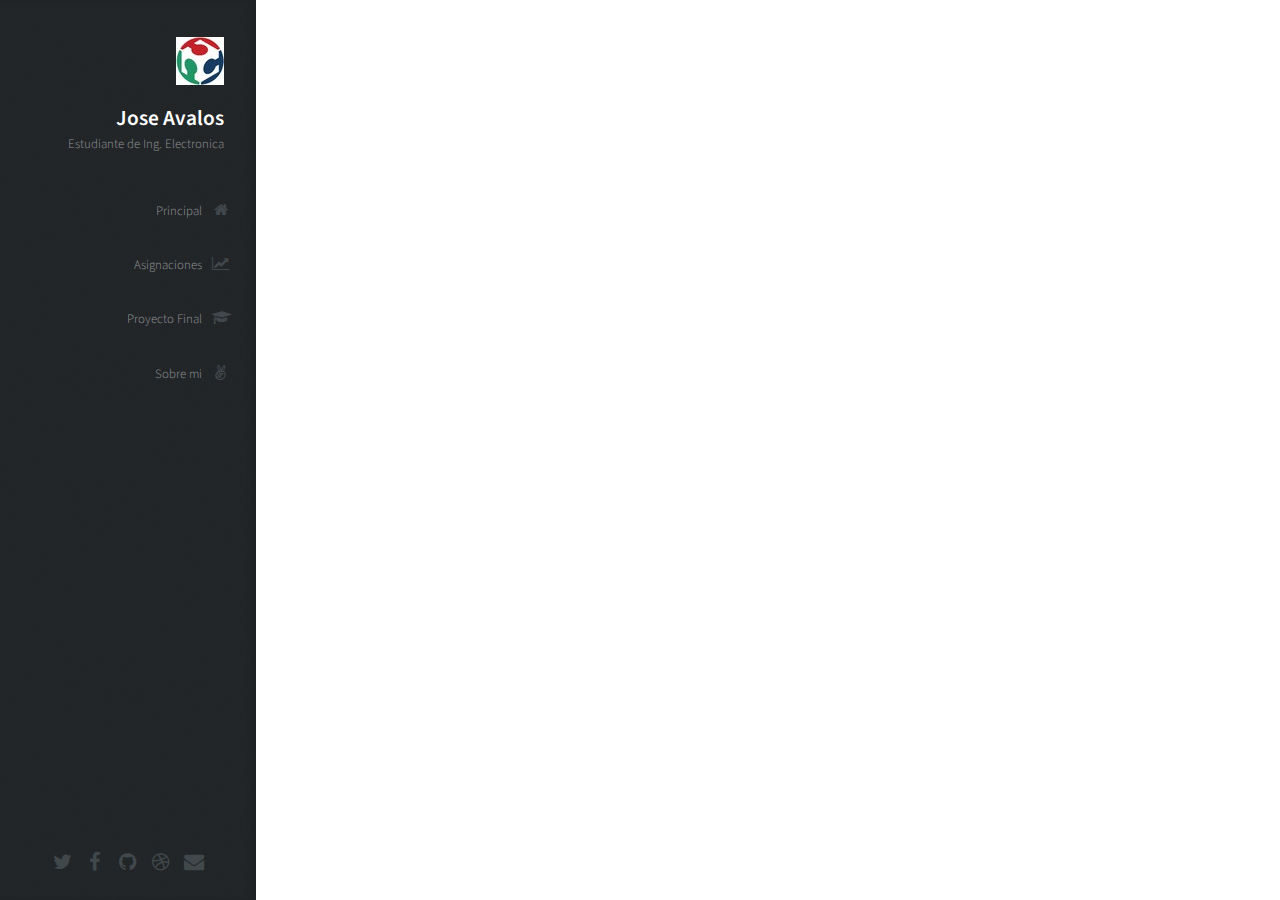
==== Utec_Academy/S_1.html @ 87f4097e "P13" ====
<!DOCTYPE HTML>
<html>
	<head>
		<title>Academy UTEC</title>
		<link rel="shortcut icon" href="./icono.ico">
		<meta http-equiv="content-type" content="text/html; charset=utf-8" />
		<meta name="description" content="" />
		<meta name="keywords" content="" />
		<!--[if lte IE 8]><script src="css/ie/html5shiv.js"></script><![endif]-->
		<script src="js/jquery.min.js"></script>
		<script src="js/jquery.scrolly.min.js"></script>
		<script src="js/jquery.scrollzer.min.js"></script>
		<script src="js/skel.min.js"></script>
		<script src="js/skel-layers.min.js"></script>
		<script src="js/init.js"></script>
		<noscript>
			<link rel="stylesheet" href="css/skel.css" />
			<link rel="stylesheet" href="css/style.css" />
			<link rel="stylesheet" href="css/style-wide.css" />
		</noscript>
		<!--[if lte IE 9]><link rel="stylesheet" href="css/ie/v9.css" /><![endif]-->
		<!--[if lte IE 8]><link rel="stylesheet" href="css/ie/v8.css" /><![endif]-->
	</head>
	<body>


		<!-- Header -->
			<div id="header" class="skel-layers-fixed">
				<div class="top">

					<!-- Logo FABLAB -->
						<div id="logo">
							<span class="image avatar48"><img src="images/avatar.jpg" alt="" /></span>
							<h1 id="title">Jose Avalos</h1>
							<p>Estudiante de Ing. Electronica</p>
						</div>



					<!-- Barra-->
						<nav id="nav">
							<ul>
								<li><a href="./index.html #top " id="top-link" class="skel-layers-ignoreHref"><span class="icon fa-home">Principal</span></a></li>
								<li><a href="./index.html #portfolio" id="portfolio-link" class="skel-layers-ignoreHref"><span class="icon fa-line-chart">Asignaciones</span></a></li>
								<li><a href="./index.html #about" id="about-link" class="skel-layers-ignoreHref"><span class="icon fa-graduation-cap">Proyecto Final</span></a></li>
								<li><a href="./index.html #contact" id="contact-link" class="skel-layers-ignoreHref"><span class="icon fa-angellist ">Sobre mi</span></a></li>
							</ul>
					</nav>
				</div>
			<div class="bottom">

					<!-- Social Icons -->
						<ul class="icons">
							<li><a href="https://twitter.com/javalos20?lang=es" target="_blank" class="icon fa-twitter"><span class="label">Twitter</span></a></li>
							<li><a href="https://www.facebook.com/jose.avalosvilla.5" target="_blank" class="icon fa-facebook"><span class="label">Facebook</span></a></li>
							<li><a href="https://github.com/JoseAvalos" target="_blank" class="icon fa-github"><span class="label">Github</span></a></li>
							<li><a href="#" class="icon fa-dribbble"><span class="label">Dribbble</span></a></li>
							<li><a href="#" class="icon fa-envelope"><span class="label">Email</span></a></li>
						</ul>
				
				</div>
			
			</div>


		

	</body>
</html>
---- Utec_Academy/css/skel.css ----
/* Resets (http://meyerweb.com/eric/tools/css/reset/ | v2.0 | 20110126 | License: none (public domain)) */

	html,body,div,span,applet,object,iframe,h1,h2,h3,h4,h5,h6,p,blockquote,pre,a,abbr,acronym,address,big,cite,code,del,dfn,em,img,ins,kbd,q,s,samp,small,strike,strong,sub,sup,tt,var,b,u,i,center,dl,dt,dd,ol,ul,li,fieldset,form,label,legend,table,caption,tbody,tfoot,thead,tr,th,td,article,aside,canvas,details,embed,figure,figcaption,footer,header,hgroup,menu,nav,output,ruby,section,summary,time,mark,audio,video{margin:0;padding:0;border:0;font-size:100%;font:inherit;vertical-align:baseline;}article,aside,details,figcaption,figure,footer,header,hgroup,menu,nav,section{display:block;}body{line-height:1;}ol,ul{list-style:none;}blockquote,q{quotes:none;}blockquote:before,blockquote:after,q:before,q:after{content:'';content:none;}table{border-collapse:collapse;border-spacing:0;}body{-webkit-text-size-adjust:none}

/* Box Model */

	*, *:before, *:after {
		-moz-box-sizing: border-box;
		-webkit-box-sizing: border-box;
		box-sizing: border-box;
	}

/* Container */

	.container {
		margin-left: auto;
		margin-right: auto;
		
		/* width: (containers) */
		width: 1200px;
	}

	/* Modifiers */

		/* 125% */
			.container.\31 25\25 {
				width: 100%;
				
				/* max-width: (containers * 1.25) */
				max-width: 1500px;

				/* min-width: (containers) */
				min-width: 1200px;
			}

		/* 75% */
			.container.\37 5\25 {
				
				/* width: (containers * 0.75) */
				width: 900px;

			}

		/* 50% */
			.container.\35 0\25 {
				
				/* width: (containers * 0.50) */
				width: 600px;

			}

		/* 25% */
			.container.\32 5\25 {
				
				/* width: (containers * 0.25) */
				width: 300px;

			}

/* Grid */

	.row {
		border-bottom: solid 1px transparent;
	}

	.row > * {
		float: left;
	}
	
	.row:after, .row:before {
		content: '';
		display: block;
		clear: both;
		height: 0;
	}
	
	.row.uniform > * > :first-child {
		margin-top: 0;
	}
	
	.row.uniform > * > :last-child {
		margin-bottom: 0;
	}

	/* Gutters */

		/* Normal */
		
			.row > * {
				/* padding: (gutters.horizontal) 0 0 (gutters.vertical) */
				padding: 40px 0 0 40px;
			}

			.row {
				/* margin: -(gutters.horizontal) 0 -1px -(gutters.vertical) */
				margin: -40px 0 -1px -40px;
			}
			
			.row.uniform > * {
				/* padding: (gutters.vertical) 0 0 (gutters.vertical) */
				padding: 40px 0 0 40px;
			}

			.row.uniform {
				/* margin: -(gutters.vertical) 0 -1px -(gutters.vertical) */
				margin: -40px 0 -1px -40px;
			}
			
		/* 200% */
		
			.row.\32 00\25 > * {
				/* padding: (gutters.horizontal) 0 0 (gutters.vertical) */
				padding: 80px 0 0 80px;
			}

			.row.\32 00\25 {
				/* margin: -(gutters.horizontal) 0 -1px -(gutters.vertical) */
				margin: -80px 0 -1px -80px;
			}

			.row.uniform.\32 00\25 > * {
				/* padding: (gutters.vertical) 0 0 (gutters.vertical) */
				padding: 80px 0 0 80px;
			}

			.row.uniform.\32 00\25 {
				/* margin: -(gutters.vertical) 0 -1px -(gutters.vertical) */
				margin: -80px 0 -1px -80px;
			}

		/* 150% */
		
			.row.\31 50\25 > * {
				/* padding: (gutters.horizontal) 0 0 (gutters.vertical) */
				padding: 60px 0 0 60px;
			}

			.row.\31 50\25 {
				/* margin: -(gutters.horizontal) 0 -1px -(gutters.vertical) */
				margin: -60px 0 -1px -60px;
			}

			.row.uniform.\31 50\25 > * {
				/* padding: (gutters.vertical) 0 0 (gutters.vertical) */
				padding: 60px 0 0 60px;
			}

			.row.uniform.\31 50\25 {
				/* margin: -(gutters.vertical) 0 -1px -(gutters.vertical) */
				margin: -60px 0 -1px -60px;
			}

		/* 50% */
		
			.row.\35 0\25 > * {
				/* padding: (gutters.horizontal) 0 0 (gutters.vertical) */
				padding: 20px 0 0 20px;
			}

			.row.\35 0\25 {
				/* margin: -(gutters.horizontal) 0 -1px -(gutters.vertical) */
				margin: -20px 0 -1px -20px;
			}

			.row.uniform.\35 0\25 > * {
				/* padding: (gutters.vertical) 0 0 (gutters.vertical) */
				padding: 20px 0 0 20px;
			}

			.row.uniform.\35 0\25 {
				/* margin: -(gutters.vertical) 0 -1px -(gutters.vertical) */
				margin: -20px 0 -1px -20px;
			}

		/* 25% */
		
			.row.\32 5\25 > * {
				/* padding: (gutters.horizontal) 0 0 (gutters.vertical) */
				padding: 10px 0 0 10px;
			}

			.row.\32 5\25 {
				/* margin: -(gutters.horizontal) 0 -1px -(gutters.vertical) */
				margin: -10px 0 -1px -10px;
			}

			.row.uniform.\32 5\25 > * {
				/* padding: (gutters.vertical) 0 0 (gutters.vertical) */
				padding: 10px 0 0 10px;
			}

			.row.uniform.\32 5\25 {
				/* margin: -(gutters.vertical) 0 -1px -(gutters.vertical) */
				margin: -10px 0 -1px -10px;
			}

		/* 0% */
		
			.row.\30 \25 > * {
				padding: 0;
			}

			.row.\30 \25 {
				margin: 0 0 -1px 0;
			}

	/* Cells */

		.\31 2u, .\31 2u\24, .\31 2u\28 1\29, .\31 2u\24\28 1\29 { width: 100%; clear: none; }
		.\31 1u, .\31 1u\24, .\31 1u\28 1\29, .\31 1u\24\28 1\29 { width: 91.6666666667%; clear: none; }
		.\31 0u, .\31 0u\24, .\31 0u\28 1\29, .\31 0u\24\28 1\29 { width: 83.3333333333%; clear: none; }
		.\39 u, .\39 u\24, .\39 u\28 1\29, .\39 u\24\28 1\29 { width: 75%; clear: none; }
		.\38 u, .\38 u\24, .\38 u\28 1\29, .\38 u\24\28 1\29 { width: 66.6666666667%; clear: none; }
		.\37 u, .\37 u\24, .\37 u\28 1\29, .\37 u\24\28 1\29 { width: 58.3333333333%; clear: none; }
		.\36 u, .\36 u\24, .\36 u\28 1\29, .\36 u\24\28 1\29 { width: 50%; clear: none; }
		.\35 u, .\35 u\24, .\35 u\28 1\29, .\35 u\24\28 1\29 { width: 41.6666666667%; clear: none; }
		.\34 u, .\34 u\24, .\34 u\28 1\29, .\34 u\24\28 1\29 { width: 33.3333333333%; clear: none; }
		.\33 u, .\33 u\24, .\33 u\28 1\29, .\33 u\24\28 1\29 { width: 25%; clear: none; }
		.\32 u, .\32 u\24, .\32 u\28 1\29, .\32 u\24\28 1\29 { width: 16.6666666667%; clear: none; }
		.\31 u, .\31 u\24, .\31 u\28 1\29, .\31 u\24\28 1\29 { width: 8.3333333333%; clear: none; }

		.\31 2u\24 + *, .\31 2u\24\28 1\29 + *,
		.\31 1u\24 + *, .\31 1u\24\28 1\29 + *,
		.\31 0u\24 + *, .\31 0u\24\28 1\29 + *,
		.\39 u\24 + *, .\39 u\24\28 1\29 + *,
		.\38 u\24 + *, .\38 u\24\28 1\29 + *,
		.\37 u\24 + *, .\37 u\24\28 1\29 + *,
		.\36 u\24 + *, .\36 u\24\28 1\29 + *,
		.\35 u\24 + *, .\35 u\24\28 1\29 + *,
		.\34 u\24 + *, .\34 u\24\28 1\29 + *,
		.\33 u\24 + *, .\33 u\24\28 1\29 + *,
		.\32 u\24 + *, .\32 u\24\28 1\29 + *,
		.\31 u\24  + *,  .\31 u\24\28 1\29 + * {
			clear: left;
		}
			
		.\-11u { margin-left: 91.6666666667% }
		.\-10u { margin-left: 83.3333333333% }
		.\-9u { margin-left: 75% }
		.\-8u { margin-left: 66.6666666667% }
		.\-7u { margin-left: 58.3333333333% }
		.\-6u { margin-left: 50% }
		.\-5u { margin-left: 41.6666666667% }
		.\-4u { margin-left: 33.3333333333% }
		.\-3u { margin-left: 25% }
		.\-2u { margin-left: 16.6666666667% }
		.\-1u { margin-left: 8.3333333333% }
---- Utec_Academy/css/style.css ----
@charset 'UTF-8';
@import url("font-awesome.min.css");
@import url("http://fonts.googleapis.com/css?family=Source+Sans+Pro:300,300italic,400,600");

/*********************************************************************************/
/* Basic                                                                         */
/*********************************************************************************/

	body
	{
		background: #fff;
	}

		body.is-loading *
		{
			-moz-transition: none !important;
			-webkit-transition: none !important;
			-o-transition: none !important;
			-ms-transition: none !important;
			transition: none !important;
			-moz-animation: none !important;
			-webkit-animation: none !important;
			-o-animation: none !important;
			-ms-animation: none !important;
			animation: none !important;
		}

	body,input,textarea,select
	{
		font-family: 'Source Sans Pro', sans-serif;
		font-size: 19pt;
		font-weight: 300;
		line-height: 1.75em;
		color: #888;
	}

	h1,h2,h3,h4,h5,h6
	{
		font-weight: 300;
		color: #666;
		line-height: 1.45em;
	}
	
		h1 a, h2 a, h3 a, h4 a, h5 a, h6 a
		{
			color: inherit;
			text-decoration: none;
		}

		h1 strong, h2 strong, h3 strong, h4 strong, h5 strong, h6 strong
		{
			color: #333;
		}
		
		h2
		{
			font-size: 2.425em;
			letter-spacing: -1px;
		}
		
			h2.alt
			{
				color: #888;
			}
			
			h2.alt strong
			{
				color: #666;
			}

		h3
		{
			font-size: 1.5em;
		}

	header
	{
		margin: 0 0 2em 0;
	}

		header > p
		{
			margin: 1em 0 0 0;
		}

	footer
	{
		margin: 2em 0 0 0;
	}

	strong, b
	{
		font-weight: 300;
		color: #666;
	}
	
	em, i
	{
		font-style: italic;
	}

	a
	{
		text-decoration: none;
		color: inherit;
		border-bottom: dotted 1px rgba(128,128,128,0.5);
		-moz-transition: color 0.35s ease-in-out, border-bottom-color 0.35s ease-in-out;
		-webkit-transition: color 0.35s ease-in-out, border-bottom-color 0.35s ease-in-out;
		-o-transition: color 0.35s ease-in-out, border-bottom-color 0.35s ease-in-out;
		-ms-transition: color 0.35s ease-in-out, border-bottom-color 0.35s ease-in-out;
		transition: color 0.35s ease-in-out, border-bottom-color 0.35s ease-in-out;
		outline: 0;
	}

		a:hover
		{
			color: #E27689;
			border-bottom-color: rgba(255,255,255,0);
		}

	sub
	{
		position: relative;
		top: 0.5em;
		font-size: 0.8em;
	}
	
	sup
	{
		position: relative;
		top: -0.5em;
		font-size: 0.8em;
	}
	
	hr
	{
		border: 0;
		border-top: solid 1px #ddd;
	}
	
	blockquote
	{
		border-left: solid 0.5em #ddd;
		padding: 1em 0 1em 2em;
		font-style: italic;
	}
	
	p, ul, ol, dl, table
	{
		margin-bottom: 2em;
	}

	br.clear
	{
		clear: both;
	}

	/* Sections/Article */
	
		section,
		article
		{
			margin-bottom: 3em;
		}
		
			section > :last-child,
			article > :last-child,
			section > .container > :last-child,
			article > .container > :last-child
			{
				margin-bottom: 0;
			}

			section:last-child,
			article:last-child
			{
				margin-bottom: 0;
			}

			.row > section,
			.row > article
			{
				margin-bottom: 0;
			}

	/* Image */

		.image
		{
			display: inline-block;
			border: 0;
		}
		
			.image img
			{
				display: block;
				width: 100%;
			}
			
			.image.avatar48
			{
				width: 48px;
				height: 48px;
				background: #f00;
			}
			
				.image.avatar48 img
				{
					width: 48px;
					height: 48px;
				}

			.image.fit
			{
				display: block;
				width: 100%;
			}
			
			.image.featured
			{
				display: block;
				width: 100%;
				margin: 0 0 2em 0;
			}
			
			.image.left
			{
				float: left;
				margin: 0 2em 2em 0;
			}
			
			.image.centered
			{
				display: block;
				margin: 0 0 2em 0;
			}

				.image.centered img
				{
					margin: 0 auto;
					width: auto;
				}

	/* List */

		ul
		{
		}

			ul.default
			{
				list-style: disc;
				padding-left: 1em;
			}
			
				ul.default li
				{
					padding-left: 0.5em;
				}		

			ul.icons
			{
				cursor: default;
			}	
			
				ul.icons li
				{
					display: inline-block;
				}
				
					ul.icons a
					{
						display: inline-block;
						width: 2em;
						height: 2em;
						line-height: 2em;
						text-align: center;
						border: 0;
					}

		ol
		{
		}
		
			ol.default
			{
				list-style: decimal;
				padding-left: 1.25em;
			}

				ol.default li
				{
					padding-left: 0.25em;
				}

	/* Form */

		form
		{
		}
		
			form label
			{
				display: block;
				text-align: left;
				margin-bottom: 0.5em;
			}
		
			form input[type="text"],
			form input[type="email"],
			form input[type="password"],
			form select,
			form textarea
			{
				position: relative;
				-webkit-appearance: none;
				display: block;
				border: 0;
				outline: 0;
				background: #fff;
				background: rgba(255,255,255,0.75);
				width: 100%;
				border-radius: 0.35em;
				padding: 0.75em 1em 0.75em 1em;
				box-shadow: inset 0 0.1em 0.1em 0 rgba(0,0,0,0.05);
				border: solid 1px rgba(0,0,0,0.15);
				-moz-transition: all 0.35s ease-in-out;
				-webkit-transition: all 0.35s ease-in-out;
				-o-transition: all 0.35s ease-in-out;
				-ms-transition: all 0.35s ease-in-out;
				transition: all 0.35s ease-in-out;
			}

				form input[type="text"],
				form input[type="email"],
				form input[type="password"],
				form select
				{
					line-height: 1.25em;
				}

				form input[type="text"]:focus,
				form input[type="email"]:focus,
				form input[type="password"]:focus,
				form select:focus,
				form textarea:focus
				{
					box-shadow: 0 0 2px 1px #8ebebc;
					background: #fff;
				}
				
				form textarea
				{
					min-height: 14em;
				}

				form .formerize-placeholder
				{
					color: #555 !important;
				}

				form ::-webkit-input-placeholder
				{
					color: #555 !important;
				}

				form :-moz-placeholder
				{
					color: #555 !important;
				}

				form ::-moz-placeholder
				{
					color: #555 !important;
				}

				form :-ms-input-placeholder
				{
					color: #555 !important;
				}

				form ::-moz-focus-inner
				{
					border: 0;
				}
			
	/* Table */
	
		table
		{
			width: 100%;
		}
		
			table.default
			{
				width: 100%;
				text-align: left;
			}
			
				table.default tbody tr:nth-child(2n+2)
				{
					background: #f4f4f4;
				}
				
				table.default td
				{
					padding: 0.5em 1em 0.5em 1em;
				}
				
				table.default th
				{
					text-align: left;
					padding: 0.5em 1em 0.5em 1em;
					color: #fff;
					background: #222729 url('images/overlay.png');
				}
			
				table.default thead
				{
					background: #444;
					color: #fff;
				}
				
				table.default tfoot
				{
					background: #eee;
				}
				
				table.default tbody
				{
				}

	/* Button */
		
		input[type="button"],
		input[type="submit"],
		input[type="reset"],
		.button
		{
			position: relative;
			display: inline-block;
			border-radius: 0.35em;
			color: #fff !important;
			text-decoration: none;
			padding: 0.75em 2.5em 0.75em 2.5em;
			background-color: #8ebebc;
			border: 0;
			cursor: pointer;
			background-image: -moz-linear-gradient(top, rgba(0,0,0,0), rgba(0,0,0,0.15)), url('images/overlay.png');
			background-image: -webkit-linear-gradient(top, rgba(0,0,0,0), rgba(0,0,0,0.15)), url('images/overlay.png');
			background-image: -o-linear-gradient(top, rgba(0,0,0,0), rgba(0,0,0,0.15)), url('images/overlay.png');
			background-image: -ms-linear-gradient(top, rgba(0,0,0,0), rgba(0,0,0,0.15)), url('images/overlay.png');
			background-image: linear-gradient(top, rgba(0,0,0,0), rgba(0,0,0,0.15)), url('images/overlay.png');			
			-moz-transition: background-color 0.35s ease-in-out;
			-webkit-transition: background-color 0.35s ease-in-out;
			-o-transition: background-color 0.35s ease-in-out;
			-ms-transition: background-color 0.35s ease-in-out;
			transition: background-color 0.35s ease-in-out;
		}

			input[type="button"]:hover,
			input[type="submit"]:hover,
			input[type="reset"]:hover,
			.button:hover
			{
				background-color: #9ececc;
			}
			
			input[type="button"]:active,
			input[type="submit"]:active,
			input[type="reset"]:active,
			.button:active
			{
				background-color: #7eaeac;
			}
		
	/* Item */
	
		.item
		{
			box-shadow: 0 0.05em 0.15em 0 rgba(0,0,0,0.05);
			margin-bottom: 40px;
		}
/*****************Tamaño de las semanas**********************************************/		
			.item header
			{
				background: #fff;
				margin: 0;
				padding: 1em 0 1em 0;
				font-size: 0.8em;
			}

				.item header h3
				{
					font-size: 1em;
				}

/*********************************************************************************/
/* Icons                                                                         */
/*********************************************************************************/

	.icon {
		text-decoration: none;
	}

		.icon:before {
			display: inline-block;
			font-family: FontAwesome;
			font-size: 1.1825em;
			text-decoration: none;
			font-style: normal;
			font-weight: normal;
			line-height: 1;
			-webkit-font-smoothing:antialiased;
			-moz-osx-font-smoothing:grayscale;
		}
		
		.icon > .label {
			display: none;
		}

/*********************************************************************************/
/* Header                                                                        */
/*********************************************************************************/
	
	#header
	{
		position: fixed;
		top: 0;
		left: 0;
		width: 5px;
		height: 100%;
		color: #fff;
		background: #222629 url('images/overlay.png');
		box-shadow: inset -0.25em 0 0.25em 0 rgba(0,0,0,0.1);
		text-align: right;
	}
	
		#header .top
		{
			position: absolute;
			left: 0;
			top: 0;
			width: 100%;
		}
	
		#header .bottom
		{
			position: absolute;
			left: 0;
			bottom: 0;
			width: 100%;
		}

		#header .icons
		{
			font-size: 0.8em;
			margin: 0 0 1em 0;
			text-align: center;
		}
		
			#header .icons a
			{
				color: #41484c;
				-moz-transition: color 0.35s ease-in-out;
				-webkit-transition: color 0.35s ease-in-out;
				-o-transition: color 0.35s ease-in-out;
				-ms-transition: color 0.35s ease-in-out;
				transition: color 0.35s ease-in-out;
			}
			
				#header .icons a:hover
				{
					color: #fff;
				}

	#logo
	{
		position: relative;
		margin: 1.75em 1.5em 1.5em 1.5em;
		min-height: 48px;
		cursor: default;
	}
	
		#logo h1
		{
			position: relative;
			color: #fff;
			font-weight: 600;
			font-size: 1em;
			line-height: 1em;
		}
	
		#logo p
		{
			position: relative;
			display: block;
			font-size: 0.6em;
			color: rgba(255,255,255,0.5);
			line-height: 1.25em;
			margin: 0.5em 0 0 0;
		}
		
		#logo .image
		{
			position: absolute;
			left: 0;
			top: 0;
		}
	
	#nav
	{
	}
	
		#nav ul
		{
		}
		
			#nav ul li
			{
			}
			
				#nav ul li a
				{
					display: block;
					padding: 0.5em 1.5em 0.5em 1.5em;
					color: rgba(255,255,255,0.5);
					text-decoration: none;
					outline: 0;
					border: 0;
					-moz-transition: none;
					-webkit-transition: none;
					-o-transition: none;
					-ms-transition: none;
					transition: none;
				}
				
					#nav ul li a span
					{
						position: relative;
						display: block;
						font-size: 0.75em;
					}
					
						#nav ul li a span:before
						{
							position: absolute;
							left: 0;
							color: #41484c;
							text-align: center;
							width: 1.25em;
							line-height: 1.75em;
						}

					#nav ul li a.active
					{
						background: rgba(0,0,0,0.15);
						box-shadow: inset 0 0 0.25em 0 rgba(0,0,0,0.125);
						color: #fff;
					}

						#nav ul li a.active span
						{
						}

							#nav ul li a.active span:before
							{
								color: #12e9fb;
							}

/*********************************************************************************/
/* Footer                                                                        */
/*********************************************************************************/
	
	#footer
	{
		margin-left: 375px;
		text-align: center;
		background-color: #dce3e2;
		padding: 3em 0 4em 0;
		box-shadow: inset 0 1px 0 0 rgba(0,0,0,0.05), inset 0 0.1em 0.1em 0 rgba(0,0,0,0.025);
		font-size: 0.8em;
	}

		#footer .copyright
		{
			cursor: default;
			margin: 0;
		}
			
			#footer .copyright li
			{
				display: inline-block;
				line-height: 1em;
				border-left: solid 1px rgba(128,128,128,0.35);
				padding: 0 0 0 0.5em;
				margin: 0 0 0 0.5em;
			}
			
			#footer .copyright li:first-child
			{
				border-left: 0;
				padding-left: 0;
				margin-left: 0;
			}

/*********************************************************************************/
/* Main                                                                          */
/*********************************************************************************/

	#main
	{
		margin-left: 375px;
	}
	
		#main > section
		{
			margin: 0;
			overflow: hidden;
			padding: 4em 0;
			box-shadow: inset 0 1px 0 0 rgba(0,0,0,0.05), inset 0 0.1em 0.1em 0 rgba(0,0,0,0.025);
			text-align: center;
			background-image: url('images/overlay.png');
		}

			#main > section.dark
			{
				color: #ddd;
				color: rgba(255,255,255,0.75);
			}

				#main > section.dark h2,
				#main > section.dark h3,
				#main > section.dark h4,
				#main > section.dark h5,
				#main > section.dark h6
				{
					color: inherit;
				}

				#main > section.dark strong,
				#main > section.dark a
				{
					color: #fff;
					border-color: inherit;
				}

					#main > section.dark a:hover
					{
						border-bottom-color: rgba(255,255,255,0);
					}

			#main > section.cover
			{
				padding: 6em 0;
				background-size: cover;
				background-position: center center;
			}
		
			#main > section.one
			{
				background-color: #81918E;
				background-image: url('../images/banner.jpg');
			}

			#main > section.two
			{
				background-color: #f5fafa;
			}
		
			#main > section.three
			{
				background-color: #ecf1f1;
			}
		
			#main > section.four
			{
				background-color: #e8edec;
			}
---- Utec_Academy/css/style-wide.css ----
/*
	Prologue by HTML5 UP
	html5up.net | @n33co
	Free for personal and commercial use under the CCA 3.0 license (html5up.net/license)
*/

/*********************************************************************************/
/* Basic                                                                         */
/*********************************************************************************/

	body,input,textarea,select
	{
		font-size: 17pt;
	}
	
/*********************************************************************************/
/* Header                                                                        */
/*********************************************************************************/

	#header
	{
		width: 300px;
	}
	
/*********************************************************************************/
/* Footer                                                                        */
/*********************************************************************************/

	#footer
	{
		margin-left: 300px;
	}
	
/*********************************************************************************/
/* Main                                                                          */
/*********************************************************************************/

	#main
	{
		margin-left: 300px;
	}
---- Utec_Academy/css/ie/v9.css ----
/*
	Prologue by HTML5 UP
	html5up.net | @n33co
	Free for personal and commercial use under the CCA 3.0 license (html5up.net/license)
*/

/*********************************************************************************/
/* Basic                                                                         */
/*********************************************************************************/

	/* Button */
		
		input[type="button"],
		input[type="submit"],
		input[type="reset"],
		.button
		{
			background-image: url('images/grad0-15.svg');
		}
---- Utec_Academy/css/ie/v8.css ----
/*
	Prologue by HTML5 UP
	html5up.net | @n33co
	Free for personal and commercial use under the CCA 3.0 license (html5up.net/license)
*/

/*********************************************************************************/
/* Basic                                                                         */
/*********************************************************************************/

	/* Section/Article */

		section,
		article
		{
		}
		
			section > .last-child,
			article > .last-child
			{
				margin-bottom: 0;
			}

			section.last-child,
			article.last-child
			{
				margin-bottom: 0;
			}

	/* Form */

		form
		{
		}
		
			form input[type="text"],
			form input[type="email"],
			form input[type="password"],
			form select,
			form textarea
			{
				-ms-behavior: url('css/ie/PIE.htc');
			}
			
	/* Button */
		
		input[type="button"],
		input[type="submit"],
		input[type="reset"],
		.button
		{
			-ms-behavior: url('css/ie/PIE.htc');
		}

/*********************************************************************************/
/* Header                                                                        */
/*********************************************************************************/

	#nav
	{
	}
	
		#nav ul
		{
		}
		
			#nav ul li
			{
			}
			
				#nav ul li a
				{
					color: #888;
				}

					#nav ul li a.active
					{
						background: #1C2022;
					}

/*********************************************************************************/
/* Main                                                                          */
/*********************************************************************************/

	#main
	{
	}

		#main > section
		{
		}
		
			#main > section.cover
			{
				background-position: auto;
				-ms-behavior: url('css/ie/backgroundsize.min.htc');
			}

/*********************************************************************************/
/* Side Panel                                                                    */
/*********************************************************************************/

	#sidePanelToggle
	{
	}
	
		#sidePanelToggle .toggle
		{
			background-color: #888;
		}
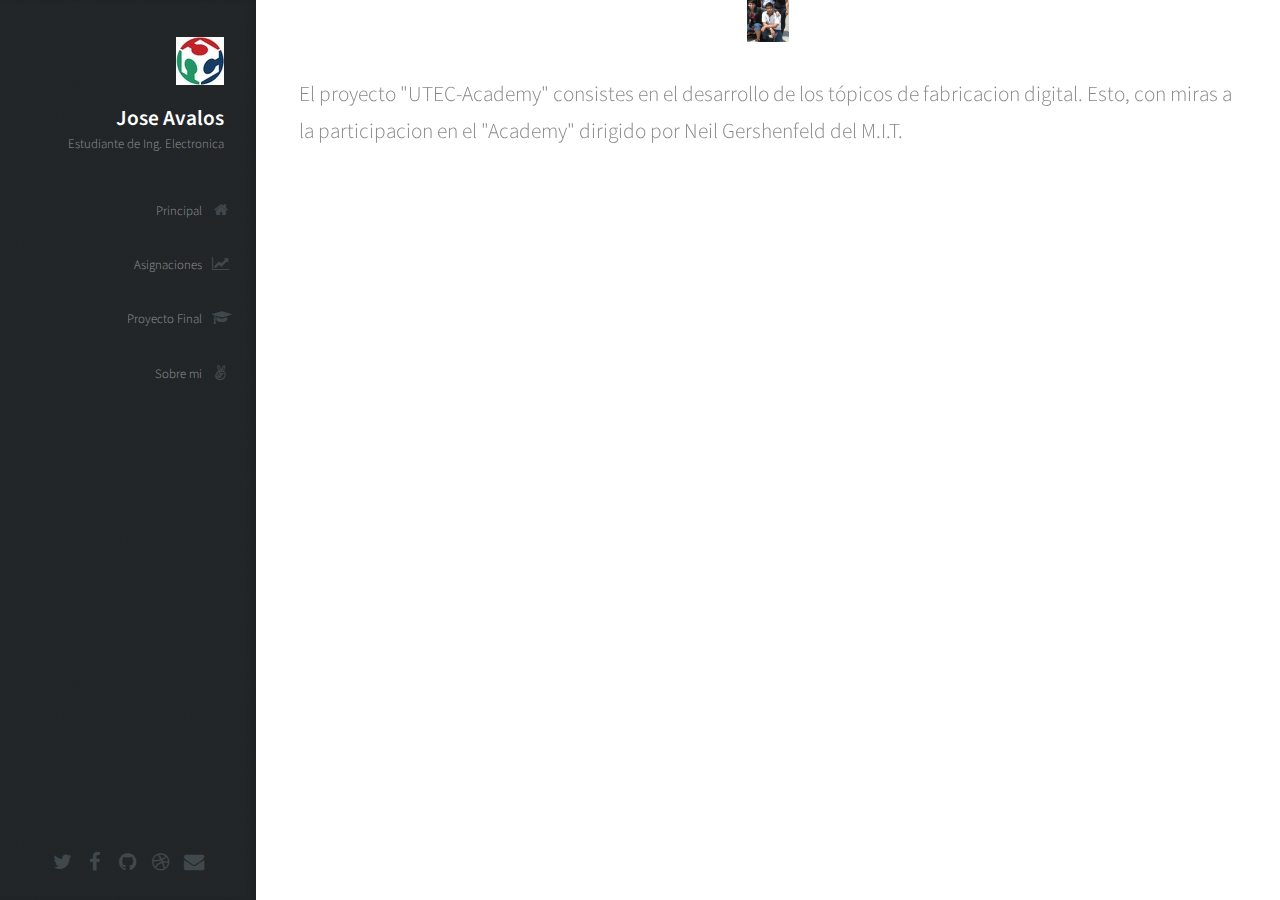
==== commit dcb40376: "P14" ====
--- a/Utec_Academy/S_1.html
+++ b/Utec_Academy/S_1.html
@@ -37,6 +37,8 @@
 
 
 
+
+
 					<!-- Barra-->
 						<nav id="nav">
 							<ul>
@@ -48,6 +50,11 @@
 					</nav>
 				</div>
 			<div class="bottom">
+
+
+
+
+
 
 					<!-- Social Icons -->
 						<ul class="icons">
@@ -63,7 +70,24 @@
 			</div>
 
 
-		
+		<!-- Main -->
+			<div id="main">
+
+				
+				<div align="center">
+					<img src="avatar.png" alt="Smiley face" height="42" width="42">
+					</div>
+
+						<div class="container">
+
+							<header>
+								<p>El proyecto "UTEC-Academy" consistes en el desarrollo de los tópicos 
+									de fabricacion digital. Esto, con miras a la participacion en el "Academy" 
+									dirigido por Neil Gershenfeld del M.I.T.</p>
+							</header>
+							
+						</div>
+					
 
 	</body>
 </html>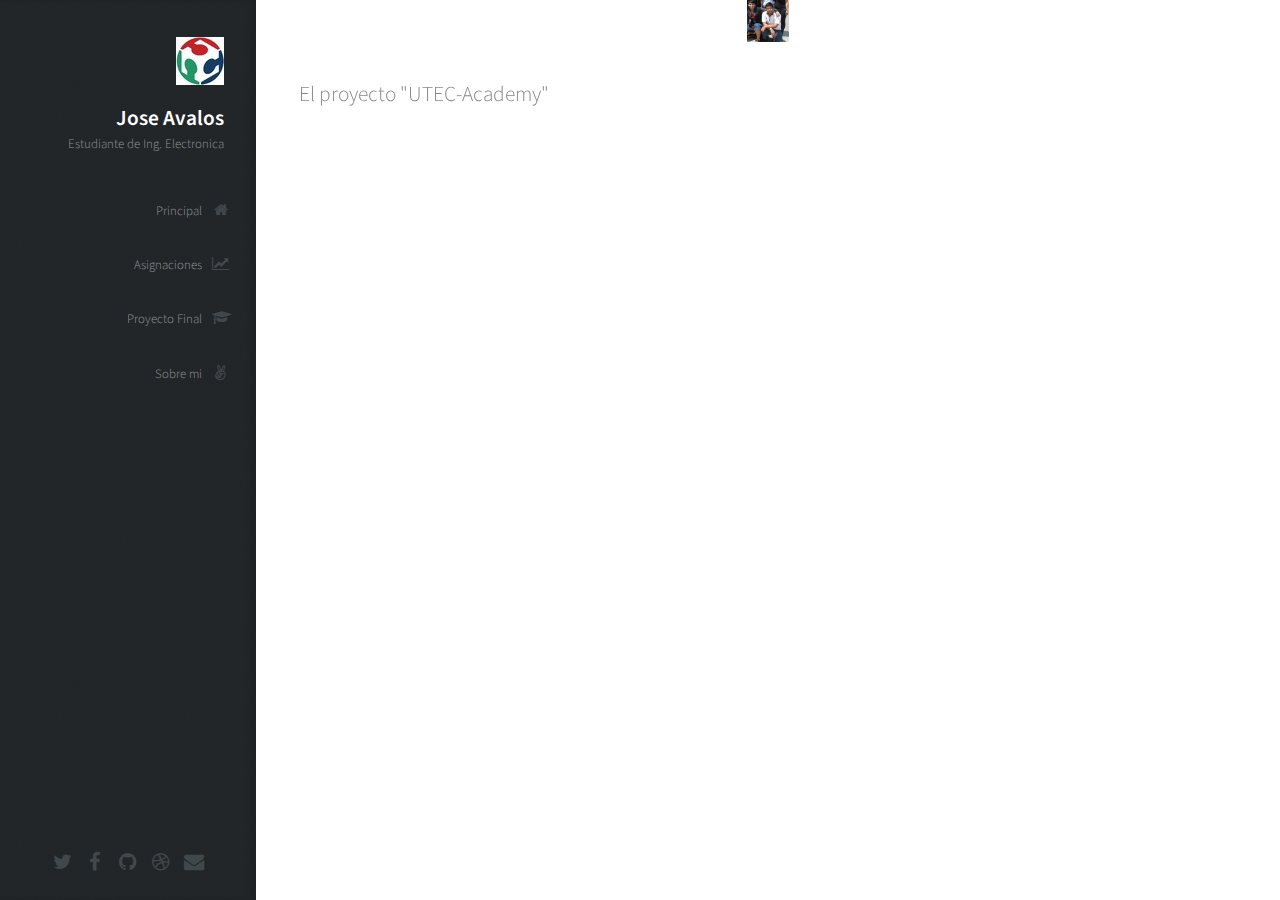
==== commit 0a565bc1: "P16" ====
--- a/Utec_Academy/S_1.html
+++ b/Utec_Academy/S_1.html
@@ -42,10 +42,10 @@
 					<!-- Barra-->
 						<nav id="nav">
 							<ul>
-								<li><a href="./index.html #top " id="top-link" class="skel-layers-ignoreHref"><span class="icon fa-home">Principal</span></a></li>
-								<li><a href="./index.html #portfolio" id="portfolio-link" class="skel-layers-ignoreHref"><span class="icon fa-line-chart">Asignaciones</span></a></li>
-								<li><a href="./index.html #about" id="about-link" class="skel-layers-ignoreHref"><span class="icon fa-graduation-cap">Proyecto Final</span></a></li>
-								<li><a href="./index.html #contact" id="contact-link" class="skel-layers-ignoreHref"><span class="icon fa-angellist ">Sobre mi</span></a></li>
+								<li><a href="./index.html#top " id="top-link" class="skel-layers-ignoreHref"><span class="icon fa-home">Principal</span></a></li>
+								<li><a href="./index.html#portfolio" id="portfolio-link" class="skel-layers-ignoreHref"><span class="icon fa-line-chart">Asignaciones</span></a></li>
+								<li><a href="./index.html#about" id="about-link" class="skel-layers-ignoreHref"><span class="icon fa-graduation-cap">Proyecto Final</span></a></li>
+								<li><a href="./index.html#contact" id="contact-link" class="skel-layers-ignoreHref"><span class="icon fa-angellist ">Sobre mi</span></a></li>
 							</ul>
 					</nav>
 				</div>
@@ -73,7 +73,7 @@
 		<!-- Main -->
 			<div id="main">
 
-				
+					
 				<div align="center">
 					<img src="avatar.png" alt="Smiley face" height="42" width="42">
 					</div>
@@ -81,9 +81,7 @@
 						<div class="container">
 
 							<header>
-								<p>El proyecto "UTEC-Academy" consistes en el desarrollo de los tópicos 
-									de fabricacion digital. Esto, con miras a la participacion en el "Academy" 
-									dirigido por Neil Gershenfeld del M.I.T.</p>
+								<p>El proyecto "UTEC-Academy" </p>
 							</header>
 							
 						</div>
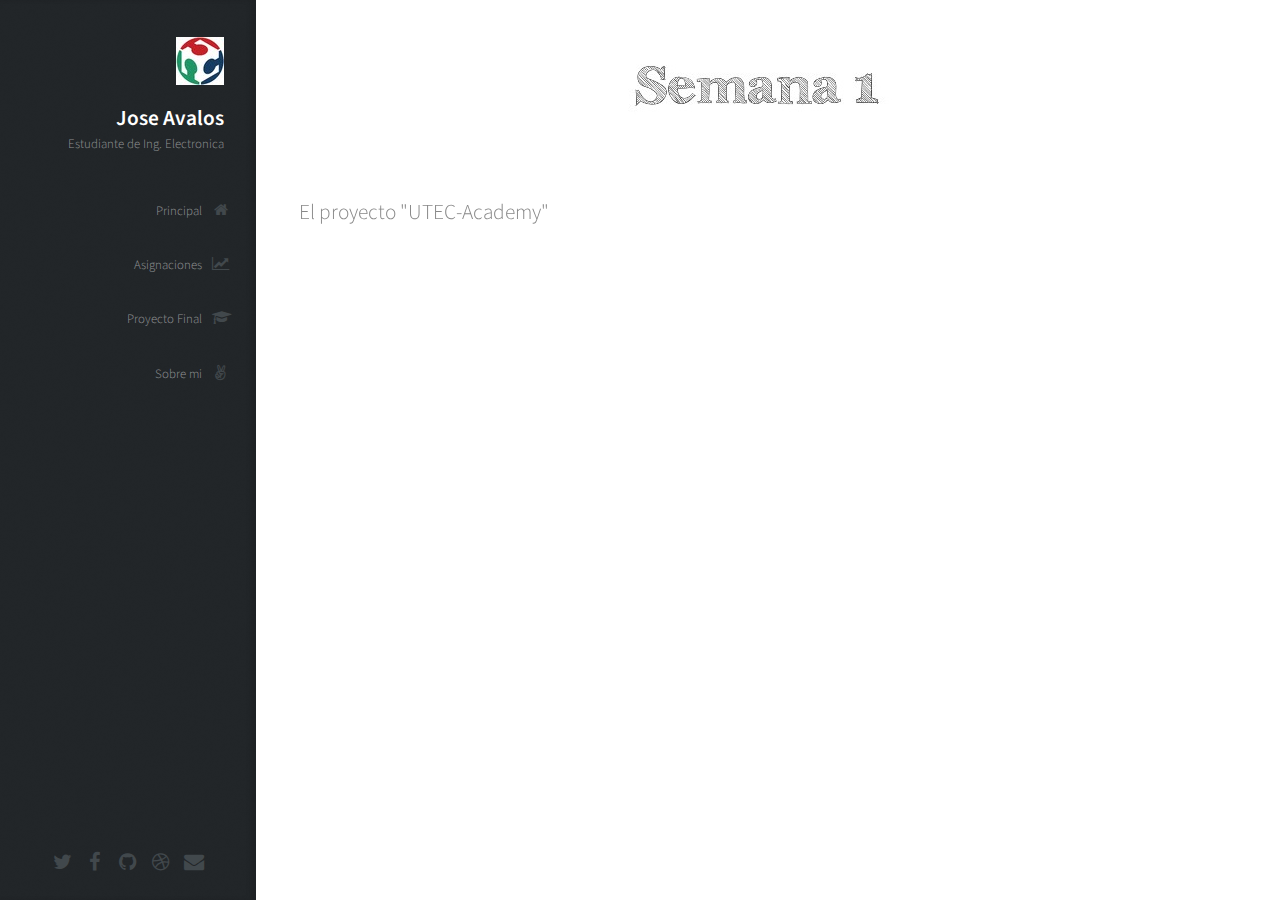
==== commit 9e62f63f: "P19" ====
--- a/Utec_Academy/S_1.html
+++ b/Utec_Academy/S_1.html
@@ -75,7 +75,7 @@
 
 					
 				<div align="center">
-					<img src="avatar.png" alt="Smiley face" height="42" width="42">
+					<img src="images/pic05.jpg" alt="Smiley face" >
 					</div>
 
 						<div class="container">
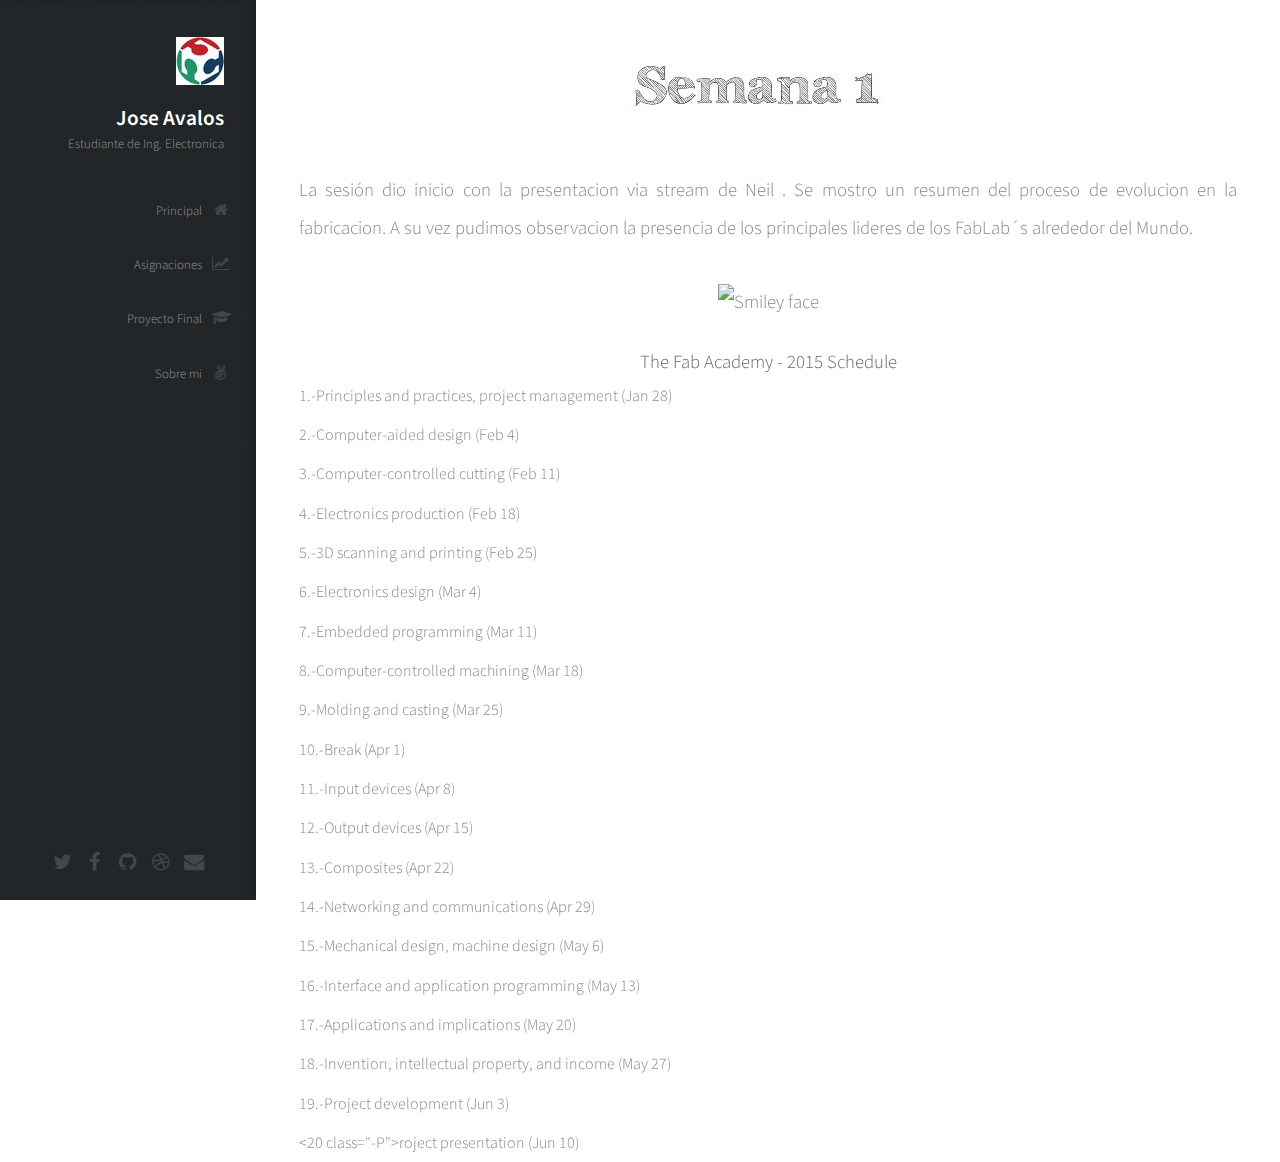
==== commit ff0aa06f: "P21" ====
--- a/Utec_Academy/S_1.html
+++ b/Utec_Academy/S_1.html
@@ -80,10 +80,45 @@
 
 						<div class="container">
 
-							<header>
-								<p>El proyecto "UTEC-Academy" </p>
-							</header>
+							<nuevo>
+								<p>La sesión dio inicio con la presentacion via stream de Neil . Se mostro un resumen del proceso de evolucion en la fabricacion. A su vez pudimos observacion la presencia de los principales lideres de los FabLab´s alrededor del Mundo. </p>
 							
+
+							<div align="center">
+								<img src="./images/web-academy.jpg" alt="Smiley face" height="420" width="640">
+							</div>
+							
+
+							<div align="center">								
+								<h5><br /> The Fab Academy - 2015 Schedule</h5>
+							</div>
+
+							</nuevo>
+
+							<nuevo2>
+								1.-Principles and practices, project management (Jan 28)<br />
+								2.-Computer-aided design (Feb 4)<br />
+								3.-Computer-controlled cutting (Feb 11)<br />
+								4.-Electronics production (Feb 18)<br />
+								5.-3D scanning and printing (Feb 25)<br />
+								6.-Electronics design (Mar 4)<br />
+								7.-Embedded programming (Mar 11)<br />
+								8.-Computer-controlled machining (Mar 18)<br />
+								9.-Molding and casting (Mar 25)<br />
+								10.-Break (Apr 1)<br />
+								11.-Input devices (Apr 8)<br />
+								12.-Output devices (Apr 15)<br />
+								13.-Composites (Apr 22)<br />
+								14.-Networking and communications (Apr 29)<br />
+								15.-Mechanical design, machine design (May 6)<br />
+								16.-Interface and application programming (May 13)<br />
+								17.-Applications and implications (May 20)<br />
+								18.-Invention, intellectual property, and income (May 27)<br />
+								19.-Project development (Jun 3)<br />
+								<20 class="-P"></20>roject presentation (Jun 10) <br />
+							</nuevo2>
+
+					
 						</div>
 					
 
--- a/Utec_Academy/css/style.css
+++ b/Utec_Academy/css/style.css
@@ -25,6 +25,20 @@
 			animation: none !important;
 		}
 
+		nuevo {
+    		color: #888;
+    		font-size: 14pt;
+   			text-align: justify;
+    		text-justify: inter-word;					
+    	}
+
+		nuevo2 
+		{
+
+			color:inherit;
+			font-size: 12pt;
+			text-align: justify;
+		}
 	body,input,textarea,select
 	{
 		font-family: 'Source Sans Pro', sans-serif;
@@ -528,7 +542,7 @@
 		position: fixed;
 		top: 0;
 		left: 0;
-		width: 5px;
+		width: 375px;
 		height: 100%;
 		color: #fff;
 		background: #222629 url('images/overlay.png');
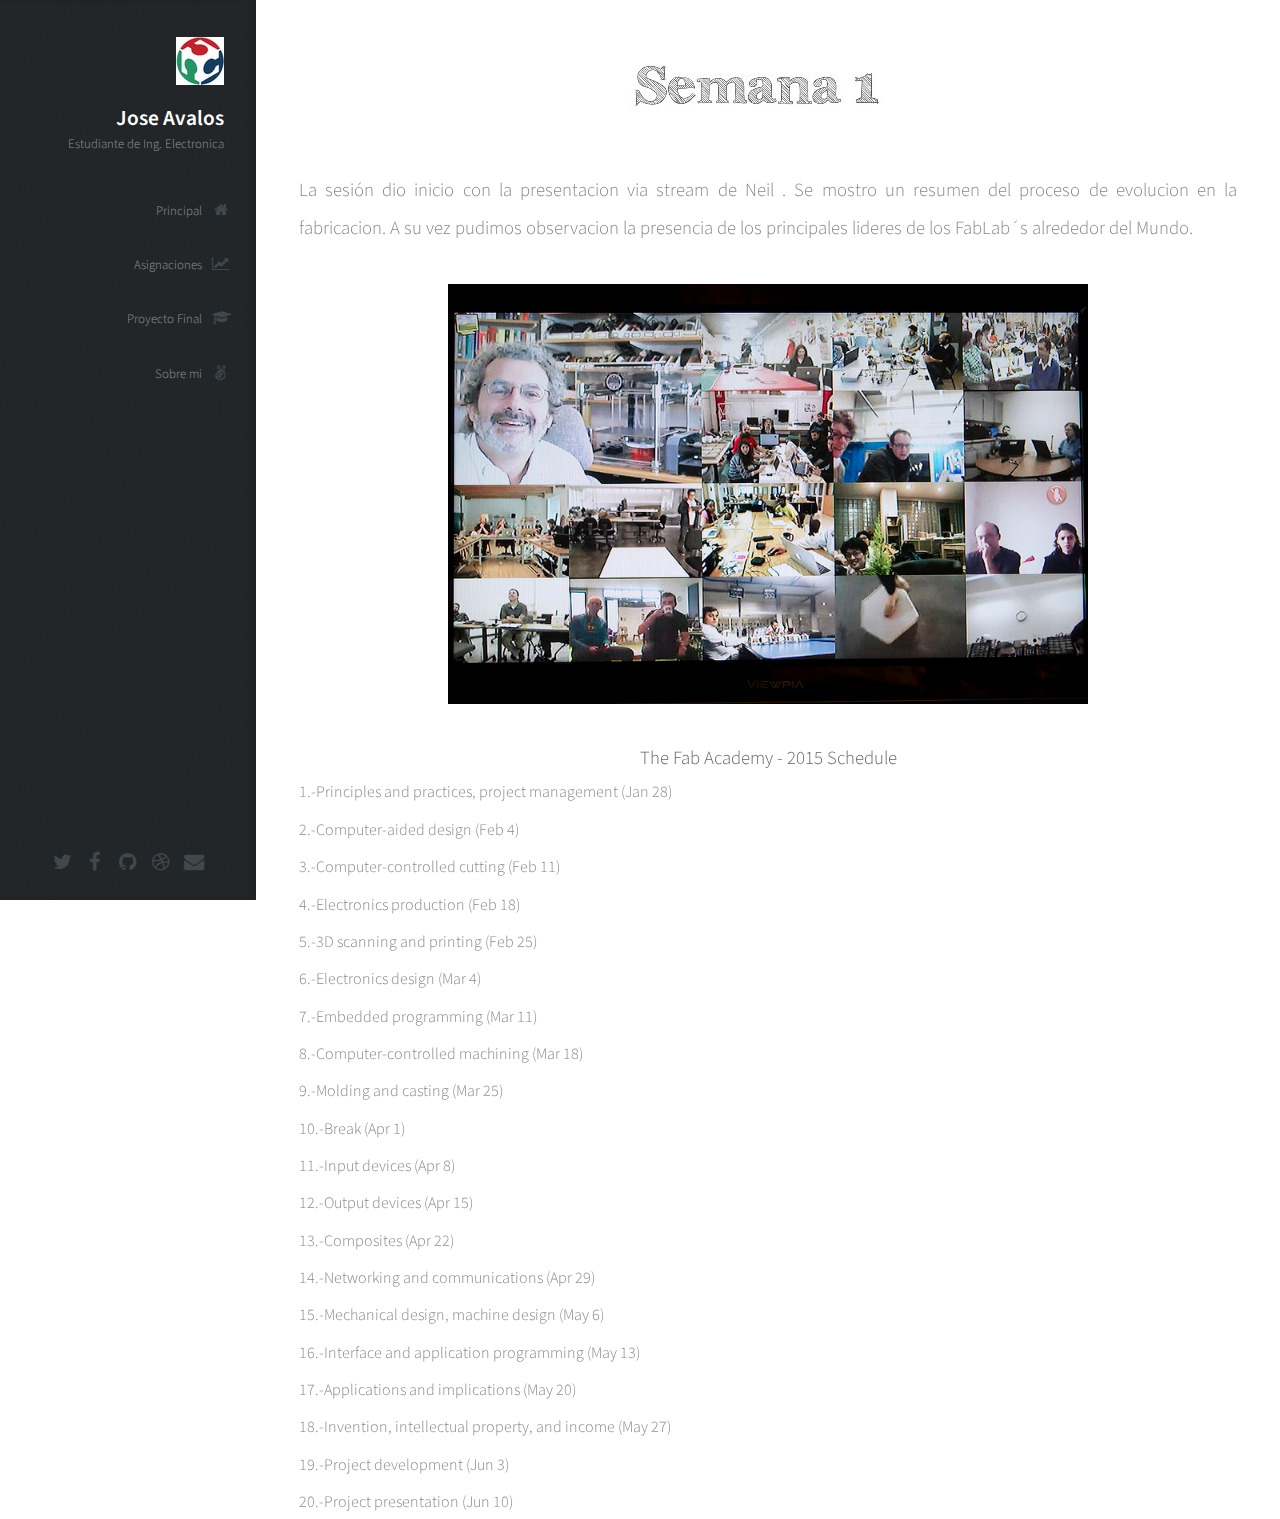
==== commit 1c72b7fa: "P22" ====
--- a/Utec_Academy/S_1.html
+++ b/Utec_Academy/S_1.html
@@ -115,7 +115,7 @@
 								17.-Applications and implications (May 20)<br />
 								18.-Invention, intellectual property, and income (May 27)<br />
 								19.-Project development (Jun 3)<br />
-								<20 class="-P"></20>roject presentation (Jun 10) <br />
+								20.-Project presentation (Jun 10) <br />
 							</nuevo2>
 
 					
--- a/Utec_Academy/css/style.css
+++ b/Utec_Academy/css/style.css
@@ -38,6 +38,7 @@
 			color:inherit;
 			font-size: 12pt;
 			text-align: justify;
+			line-height: 1em;
 		}
 	body,input,textarea,select
 	{
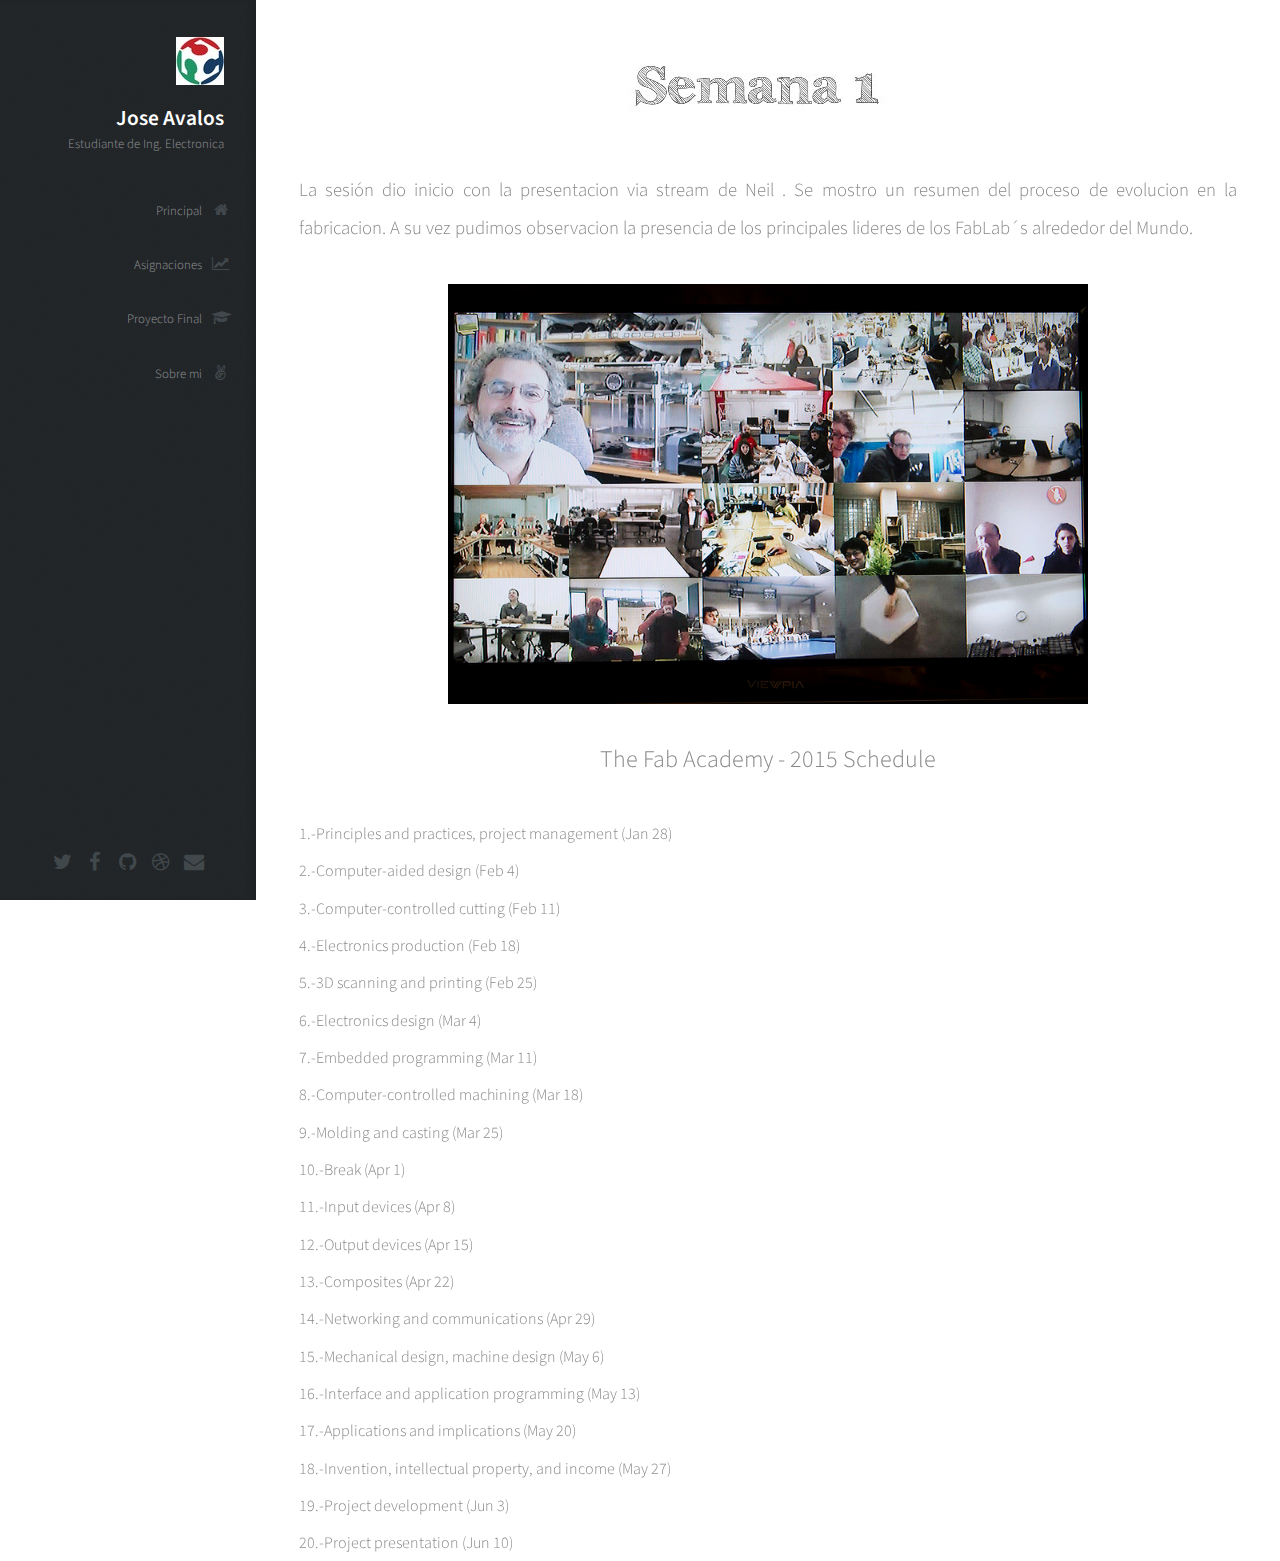
==== commit fb49f961: "P23" ====
--- a/Utec_Academy/S_1.html
+++ b/Utec_Academy/S_1.html
@@ -82,19 +82,18 @@
 
 							<nuevo>
 								<p>La sesión dio inicio con la presentacion via stream de Neil . Se mostro un resumen del proceso de evolucion en la fabricacion. A su vez pudimos observacion la presencia de los principales lideres de los FabLab´s alrededor del Mundo. </p>
-							
+							</nuevo>
+
 
 							<div align="center">
 								<img src="./images/web-academy.jpg" alt="Smiley face" height="420" width="640">
 							</div>
 							
 
-							<div align="center">								
-								<h5><br /> The Fab Academy - 2015 Schedule</h5>
-							</div>
-
-							</nuevo>
-
+							<t1>								
+								<br><p>The Fab Academy - 2015 Schedule</p>
+							</t1>
+							
 							<nuevo2>
 								1.-Principles and practices, project management (Jan 28)<br />
 								2.-Computer-aided design (Feb 4)<br />
--- a/Utec_Academy/css/style.css
+++ b/Utec_Academy/css/style.css
@@ -38,7 +38,16 @@
 			color:inherit;
 			font-size: 12pt;
 			text-align: justify;
-			line-height: 1em;
+			line-height: 50%;
+		}
+
+		t1
+		{
+
+			color:inherit;
+			font-size: 18pt;
+			text-align: center;
+			line-height: 50%;
 		}
 	body,input,textarea,select
 	{
